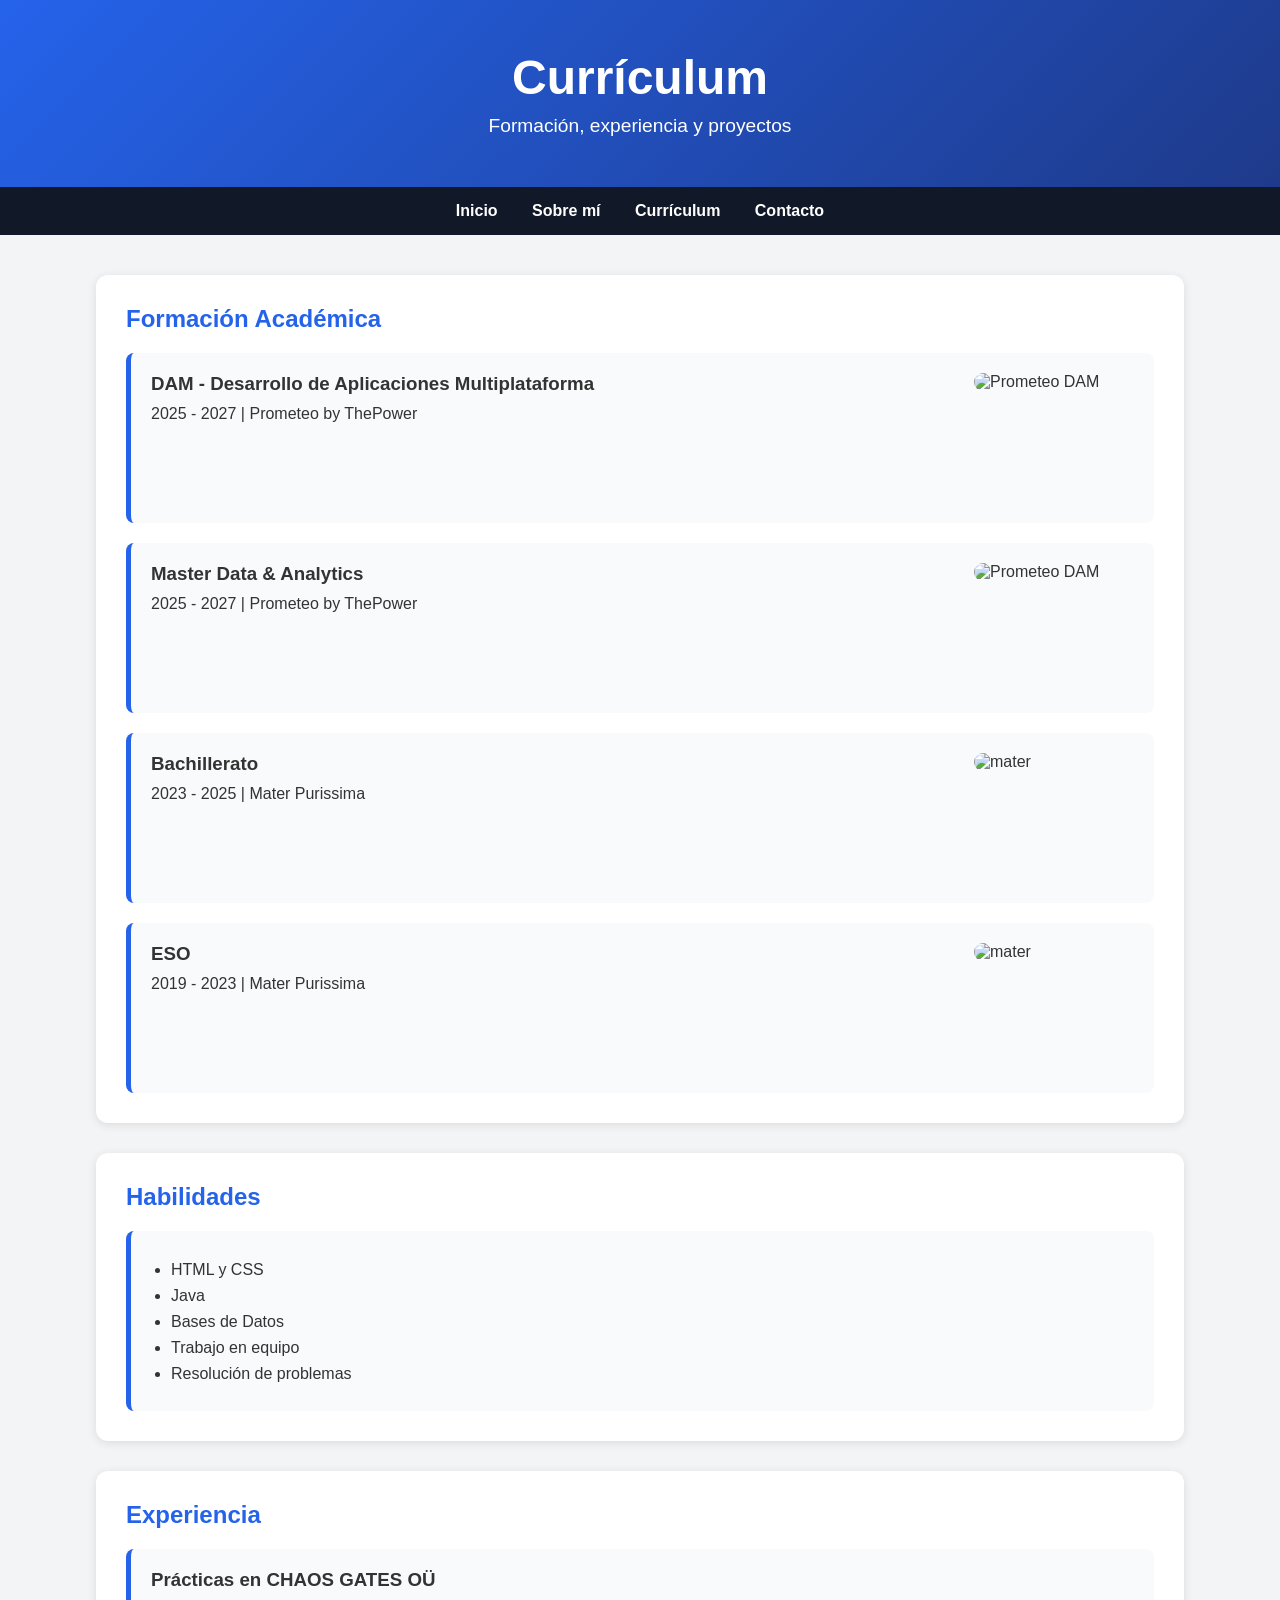
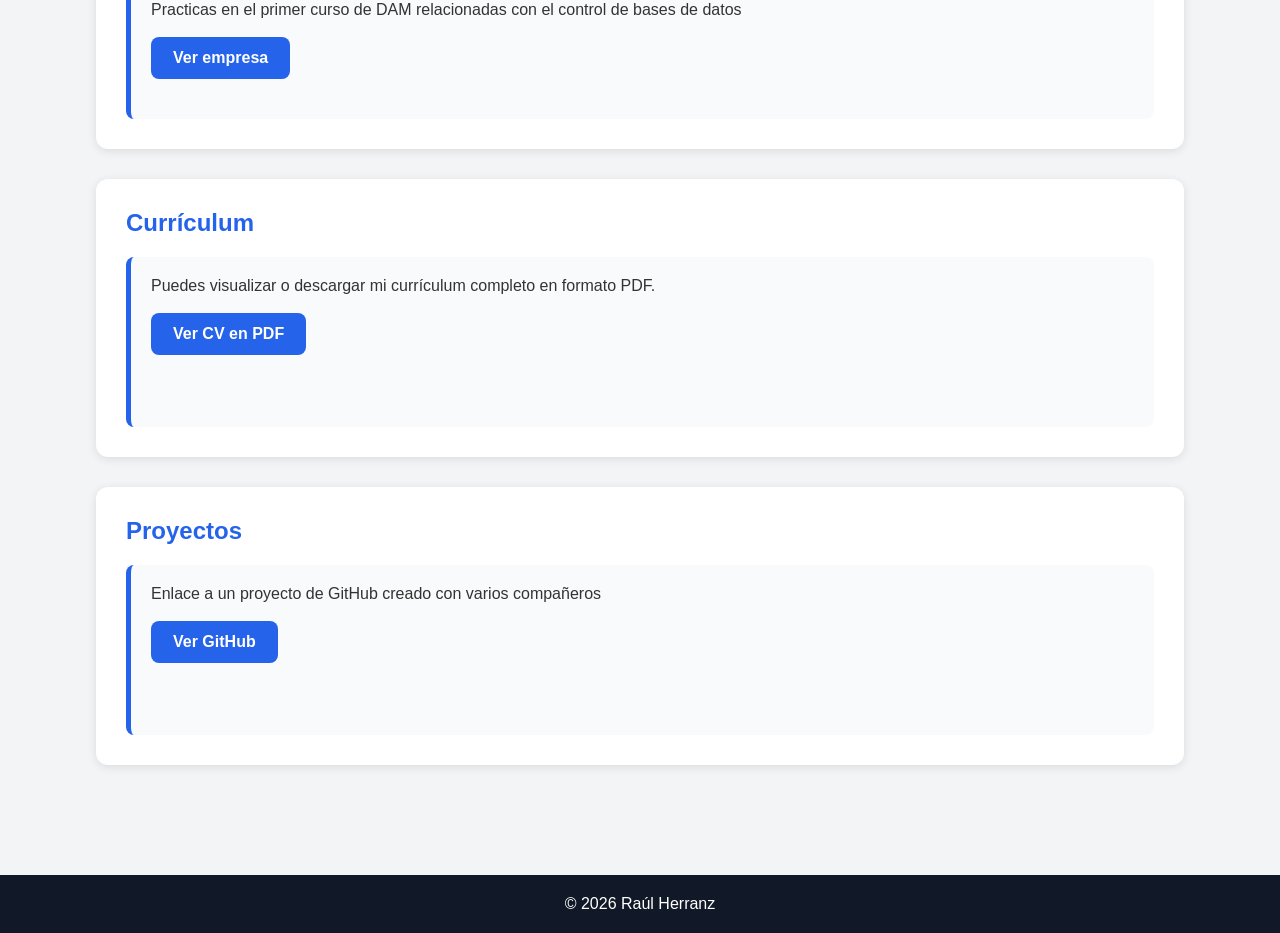
==== curriculum.html @ a7f9ac64 "Rename portfolio/curriculum.html to curriculum.html" ====
<!DOCTYPE html>
<html lang="es">
<head>
    <meta charset="UTF-8">
    <meta name="viewport" content="width=device-width, initial-scale=1.0">
    <title>Currículum | Raúl Herranz</title>
    <link rel="stylesheet" href="style.css">
</head>
<body>

<header>
    <h1>Currículum</h1>
    <p>Formación, experiencia y proyectos</p>
</header>

<nav>
    <a href="index.html">Inicio</a>
    <a href="sobre-mi.html">Sobre mí</a>
    <a href="curriculum.html">Currículum</a>
    <a href="contacto.html">Contacto</a>
</nav>

<main>
    <section>
        <h2>Formación Académica</h2>

        <div class="card">
            <img src="archivos/prometeo.jpg" alt="Prometeo DAM" class="formacion-img">
            <h3>DAM - Desarrollo de Aplicaciones Multiplataforma</h3>
            <p>2025 - 2027 | Prometeo by ThePower</p>
        </div>

        <div class="card">
            <img src="archivos/prometeo.jpg" alt="Prometeo DAM" class="formacion-img">
            <h3>Master Data & Analytics</h3>
            <p>2025 - 2027 | Prometeo by ThePower</p>
        </div>

        <div class="card">
            <img src="archivos/mater.png" alt="mater" class="formacion-img">
            <h3>Bachillerato</h3>
            <p>2023 - 2025 | Mater Purissima</p>
        </div>

        <div class="card">
            <img src="archivos/mater.png" alt="mater" class="formacion-img">
            <h3>ESO</h3>
            <p>2019 - 2023 | Mater Purissima</p>
        </div>
    </section>

    <section>
        <h2>Habilidades</h2>

        <div class="card">
            <ul>
                <li>HTML y CSS</li>
                <li>Java</li>
                <li>Bases de Datos</li>
                <li>Trabajo en equipo</li>
                <li>Resolución de problemas</li>
            </ul>
        </div>
    </section>

    <section>
        <h2>Experiencia</h2>

        <div class="card">
            <h3>Prácticas en CHAOS GATES OÜ</h3>

            <p>
                Practicas en el primer curso de DAM relacionadas con el control de bases de datos
            </p>

            <br>

            <a href="https://www.chaosgates.net/" target="_blank" rel="noopener" class="btn">
               Ver empresa
            </a>
        </div>
    </section>

    <section>
        <h2>Currículum</h2>

        <div class="card">

            <p>
                Puedes visualizar o descargar mi currículum completo
                en formato PDF.
            </p>

            <br>

            <a href="archivos/CV-raulherranz.pdf" target="_blank" class="btn"> 
                Ver CV en PDF
            </a>

        </div>
    </section>

    <section>
        <h2>Proyectos</h2>

        <div class="card">

            <p>
                Enlace a un proyecto de GitHub creado con varios compañeros
            </p>

            <br>

            <a href="https://github.com/NachodLeon/ProyectoIntermodularDAM1" target="_blank" class="btn">
               Ver GitHub
            </a>

        </div>
    </section>

</main>

<footer>
    <p>© 2026 Raúl Herranz</p>
</footer>

</body>
</html>
---- style.css ----
*{
    margin: 0;
    padding: 0;
    box-sizing: border-box;
}

body{
    font-family: Arial, sans-serif;
    background-color: #f3f4f6;
    color: #333;
}

header{
    background: linear-gradient(135deg, #2563eb, #1e3a8a);
    color: white;
    text-align: center;
    padding: 50px 20px;
}

header h1{
    font-size: 3rem;
    margin-bottom: 10px;
}

header p{
    font-size: 1.2rem;
}

nav{
    background-color: #111827;
    text-align: center;
    padding: 15px;
}

nav a{
    color: white;
    text-decoration: none;
    margin: 0 15px;
    font-weight: bold;
    transition: 0.3s;
}

nav a:hover{
    color: #60a5fa;
}

main{
    width: 85%;
    margin: auto;
    padding: 40px 0;
}

section{
    background: white;
    padding: 30px;
    margin-bottom: 30px;
    border-radius: 12px;
    box-shadow: 0 2px 10px rgba(0,0,0,0.1);
}

section h2{
    color: #2563eb;
    margin-bottom: 20px;
}

.card{
    background-color: #f9fafb;
    border-left: 5px solid #2563eb;
    padding: 20px;
    margin-top: 20px;
    border-radius: 8px;
    position: relative;
    min-height: 170px;
}

.card h3{
    margin-bottom: 10px;
    max-width: 70%;
}

.card p,
.card ul,
.card a{
    max-width: 70%;
}

.formacion-img{
    width: 160px;
    height: auto;
    object-fit: contain;
    border-radius: 10px;

    position: absolute;
    top: 20px;
    right: 20px;
}

ul{
    margin-left: 20px;
    margin-top: 10px;
}

li{
    margin-bottom: 8px;
}

footer{
    background-color: #111827;
    color: white;
    text-align: center;
    padding: 20px;
    margin-top: 40px;
}

.inicio{
    display: flex;
    align-items: center;
    justify-content: center;
    gap: 60px;
    flex-wrap: wrap;
}

.foto-container img{
    width: 260px;
    height: 260px;
    object-fit: cover;
    border-radius: 50%;
    border: 5px solid #2563eb;
    box-shadow: 0 4px 15px rgba(0,0,0,0.2);
}

.inicio-texto{
    max-width: 500px;
}

.inicio-texto h2{
    color: #2563eb;
    margin-bottom: 20px;
    font-size: 2rem;
}

.inicio-texto p{
    margin-bottom: 25px;
    line-height: 1.7;
}

.botones,
.botones-contacto{
    display: flex;
    gap: 15px;
    flex-wrap: wrap;
}

.btn{
    background-color: #2563eb;
    color: white;
    padding: 12px 22px;
    text-decoration: none;
    border-radius: 8px;
    font-weight: bold;
    transition: 0.3s;
    display: inline-block;
}

.btn:hover{
    background-color: #1e40af;
    transform: translateY(-3px);
}

@media(max-width: 768px){

    header h1{
        font-size: 2.2rem;
    }

    .inicio{
        flex-direction: column;
        text-align: center;
    }

    .botones,
    .botones-contacto{
        justify-content: center;
    }

    nav a{
        display: inline-block;
        margin: 10px;
    }

    .foto-container img{
        width: 220px;
        height: 220px;
    }

    .formacion-img{
        position: static;
        display: block;
        margin: 20px auto 0 auto;
        width: 140px;
    }

    .card h3,
    .card p,
    .card ul,
    .card a{
        max-width: 100%;
    }

    .card{
        min-height: auto;
    }
}
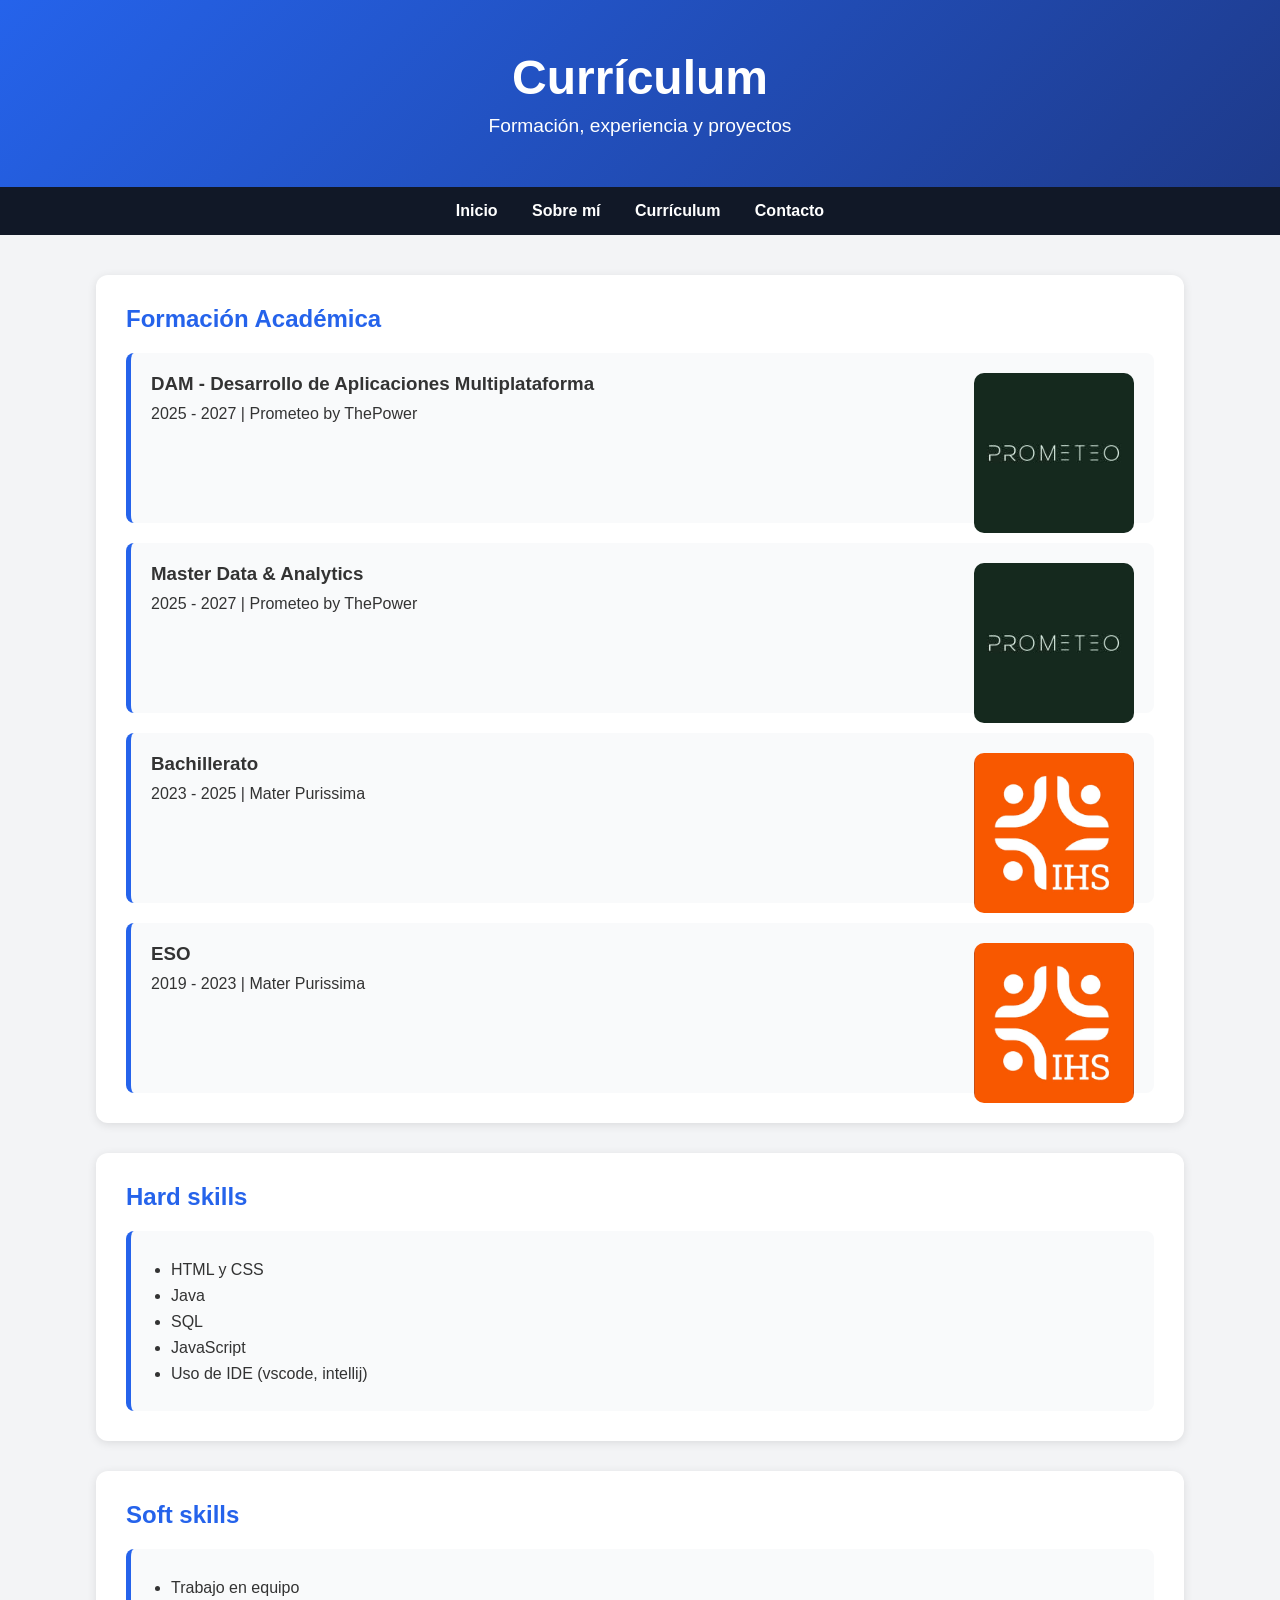
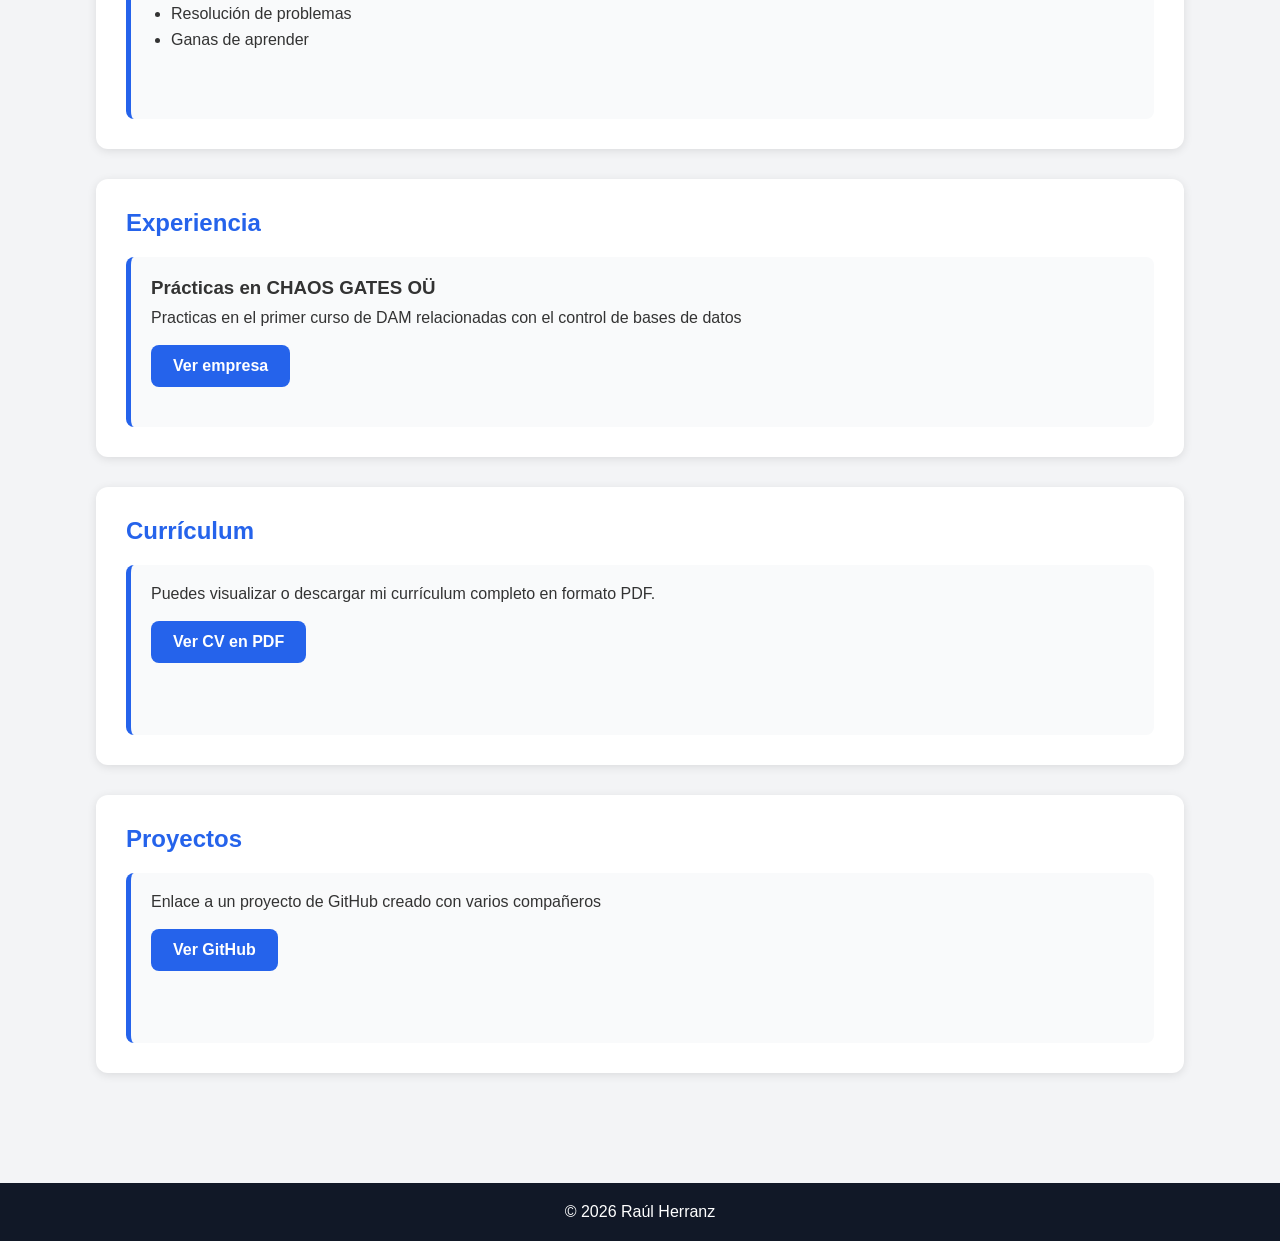
==== commit ed4e917e: "Update curriculum.html" ====
--- a/curriculum.html
+++ b/curriculum.html
@@ -50,15 +50,27 @@
     </section>
 
     <section>
-        <h2>Habilidades</h2>
+        <h2>Hard skills</h2>
 
         <div class="card">
             <ul>
                 <li>HTML y CSS</li>
                 <li>Java</li>
-                <li>Bases de Datos</li>
+                <li>SQL</li>
+                <li>JavaScript</li>
+                <li>Uso de IDE (vscode, intellij)</li>
+            </ul>
+        </div>
+    </section>
+
+    <section>
+        <h2>Soft skills</h2>
+
+        <div class="card">
+            <ul>
                 <li>Trabajo en equipo</li>
                 <li>Resolución de problemas</li>
+                <li>Ganas de aprender</li>
             </ul>
         </div>
     </section>
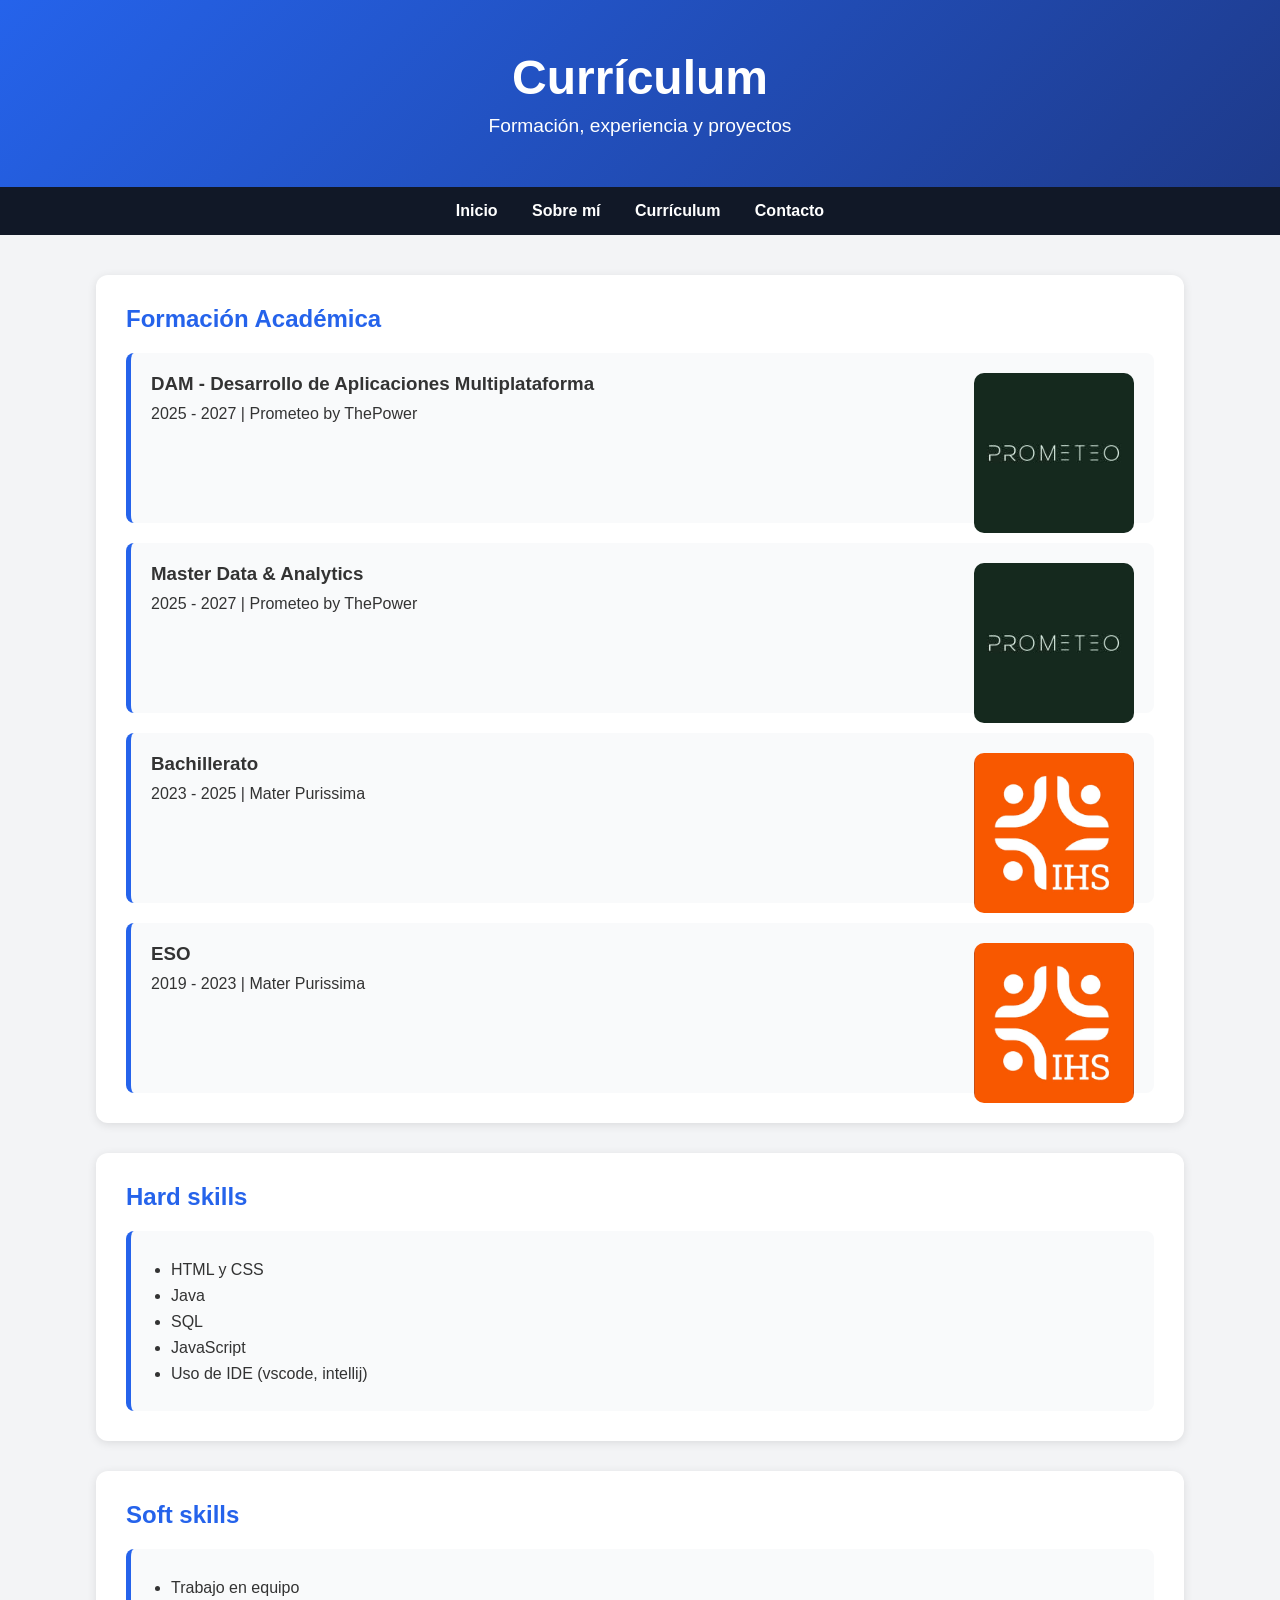
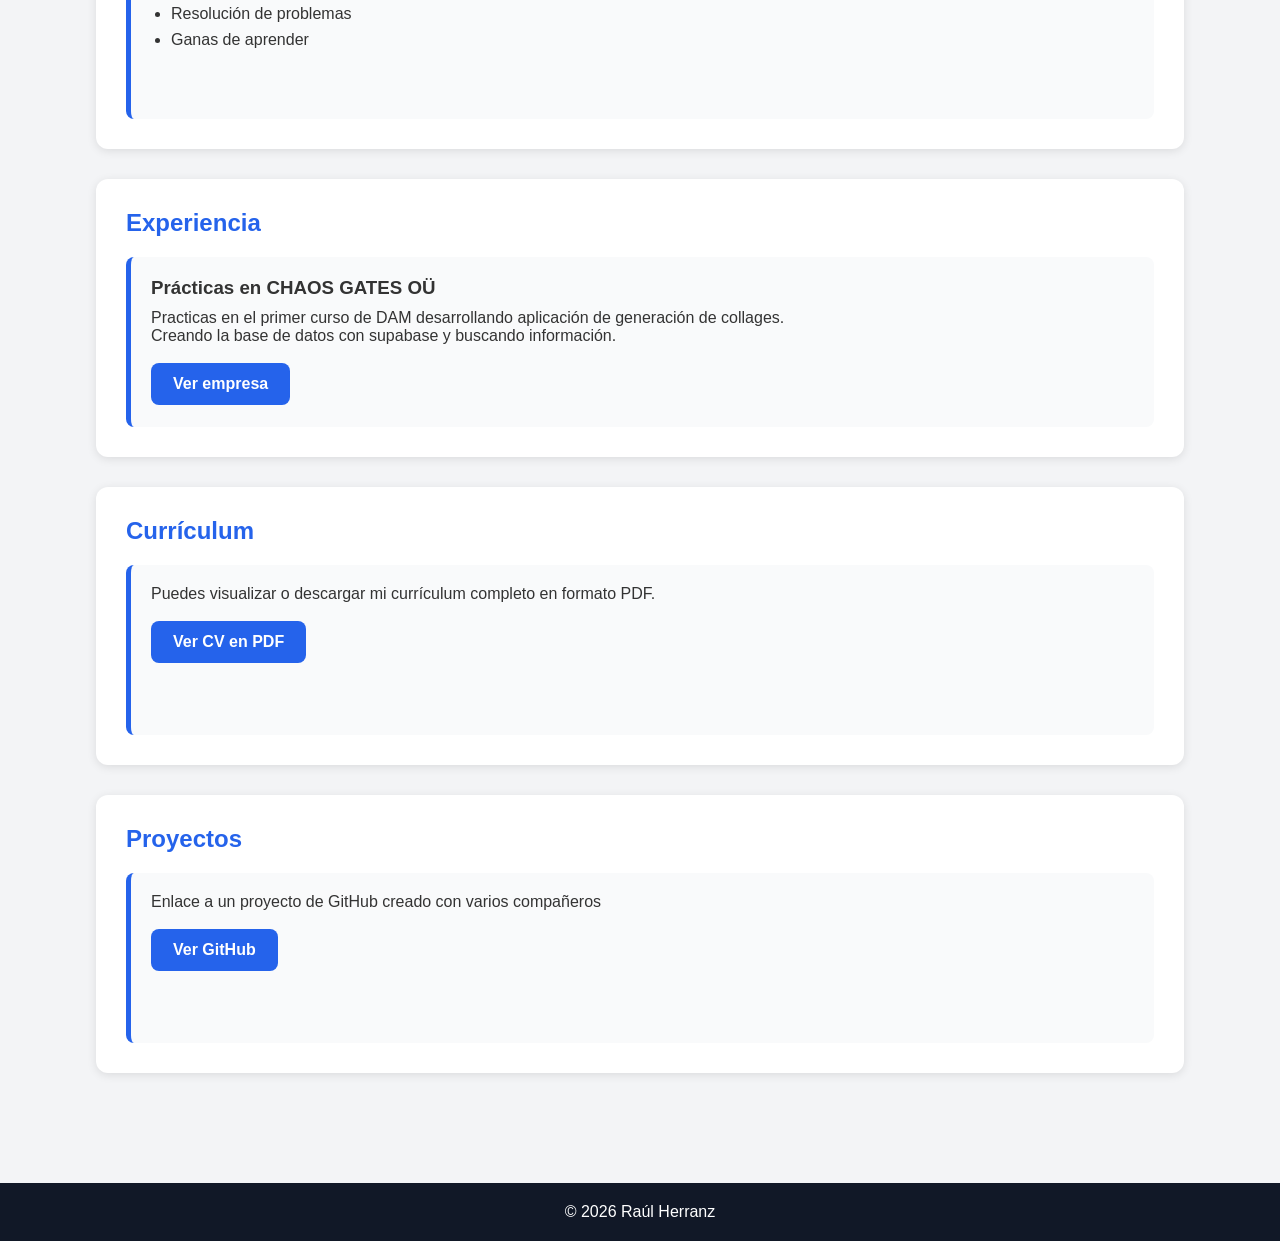
==== commit 5f3d37f4: "Update curriculum.html" ====
--- a/curriculum.html
+++ b/curriculum.html
@@ -82,7 +82,7 @@
             <h3>Prácticas en CHAOS GATES OÜ</h3>
 
             <p>
-                Practicas en el primer curso de DAM relacionadas con el control de bases de datos
+                Practicas en el primer curso de DAM desarrollando aplicación de generación de collages. Creando la base de datos con supabase y buscando información.
             </p>
 
             <br>
--- a/style.css
+++ b/style.css
@@ -89,7 +89,6 @@
     height: auto;
     object-fit: contain;
     border-radius: 10px;
-
     position: absolute;
     top: 20px;
     right: 20px;
@@ -167,6 +166,25 @@
     transform: translateY(-3px);
 }
 
+/* Estilos específicos para la página Sobre mí */
+
+.sobre-mi-contenido{
+    max-width: 550px;
+    margin: 0 auto;
+}
+
+.sobre-mi-contenido h2{
+    text-align: center;
+}
+
+.sobre-mi-contenido p{
+    text-align: justify;
+    line-height: 1.8;
+    font-size: 1.05rem;
+}
+
+/* Responsive */
+
 @media(max-width: 768px){
 
     header h1{
@@ -210,4 +228,8 @@
     .card{
         min-height: auto;
     }
-}
+
+    .sobre-mi-contenido{
+        max-width: 70%;
+    }
+}
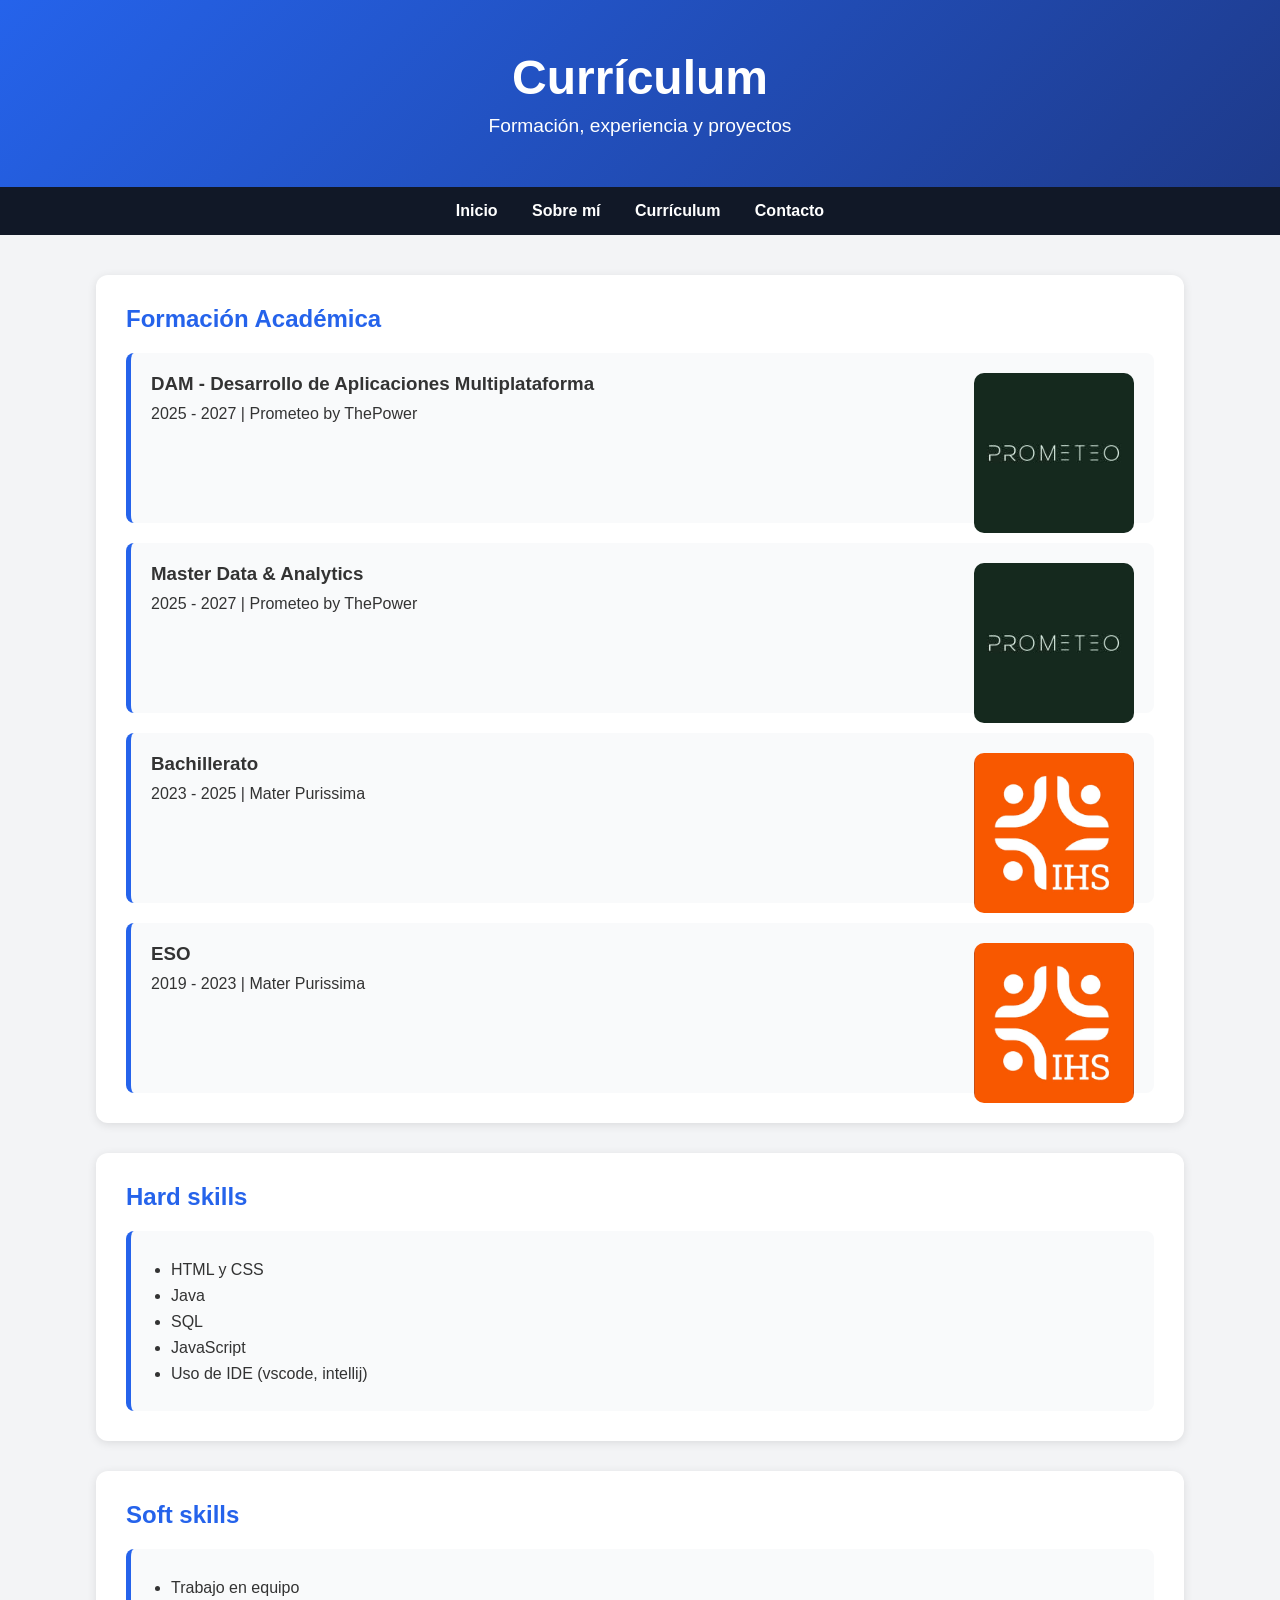
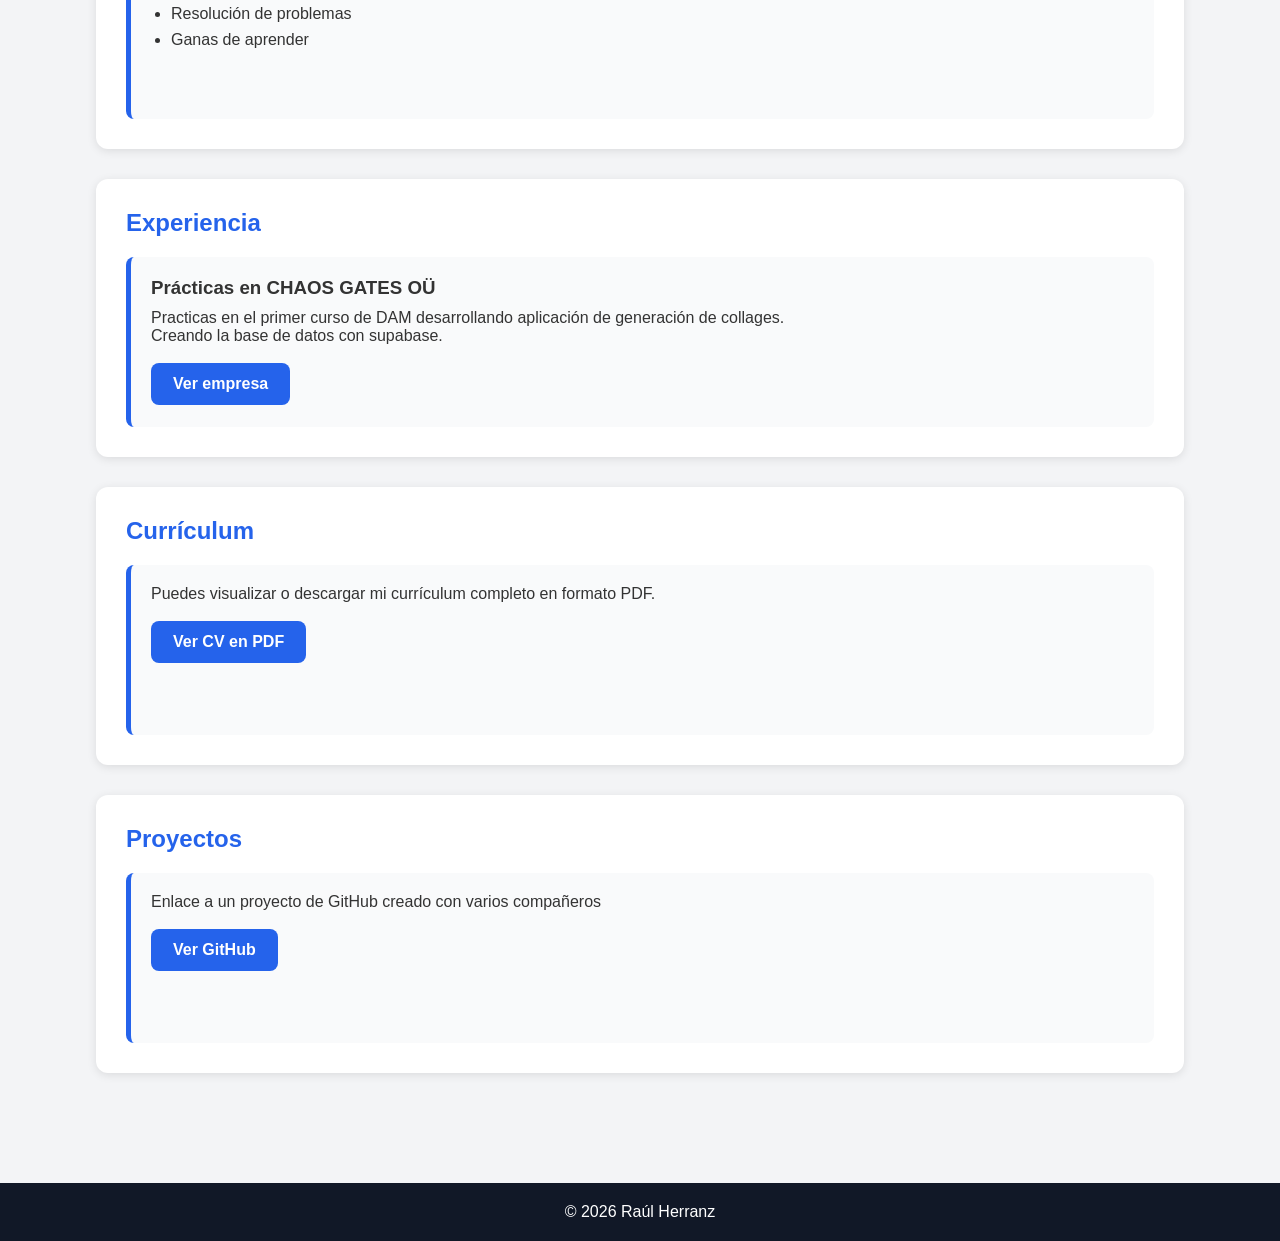
==== commit 87bb6b45: "Update curriculum.html" ====
--- a/curriculum.html
+++ b/curriculum.html
@@ -82,7 +82,7 @@
             <h3>Prácticas en CHAOS GATES OÜ</h3>
 
             <p>
-                Practicas en el primer curso de DAM desarrollando aplicación de generación de collages. Creando la base de datos con supabase y buscando información.
+                Practicas en el primer curso de DAM desarrollando aplicación de generación de collages. Creando la base de datos con supabase.
             </p>
 
             <br>
--- a/style.css
+++ b/style.css
@@ -230,6 +230,6 @@
     }
 
     .sobre-mi-contenido{
-        max-width: 70%;
-    }
-}
+        max-width: 500px;
+    }
+}
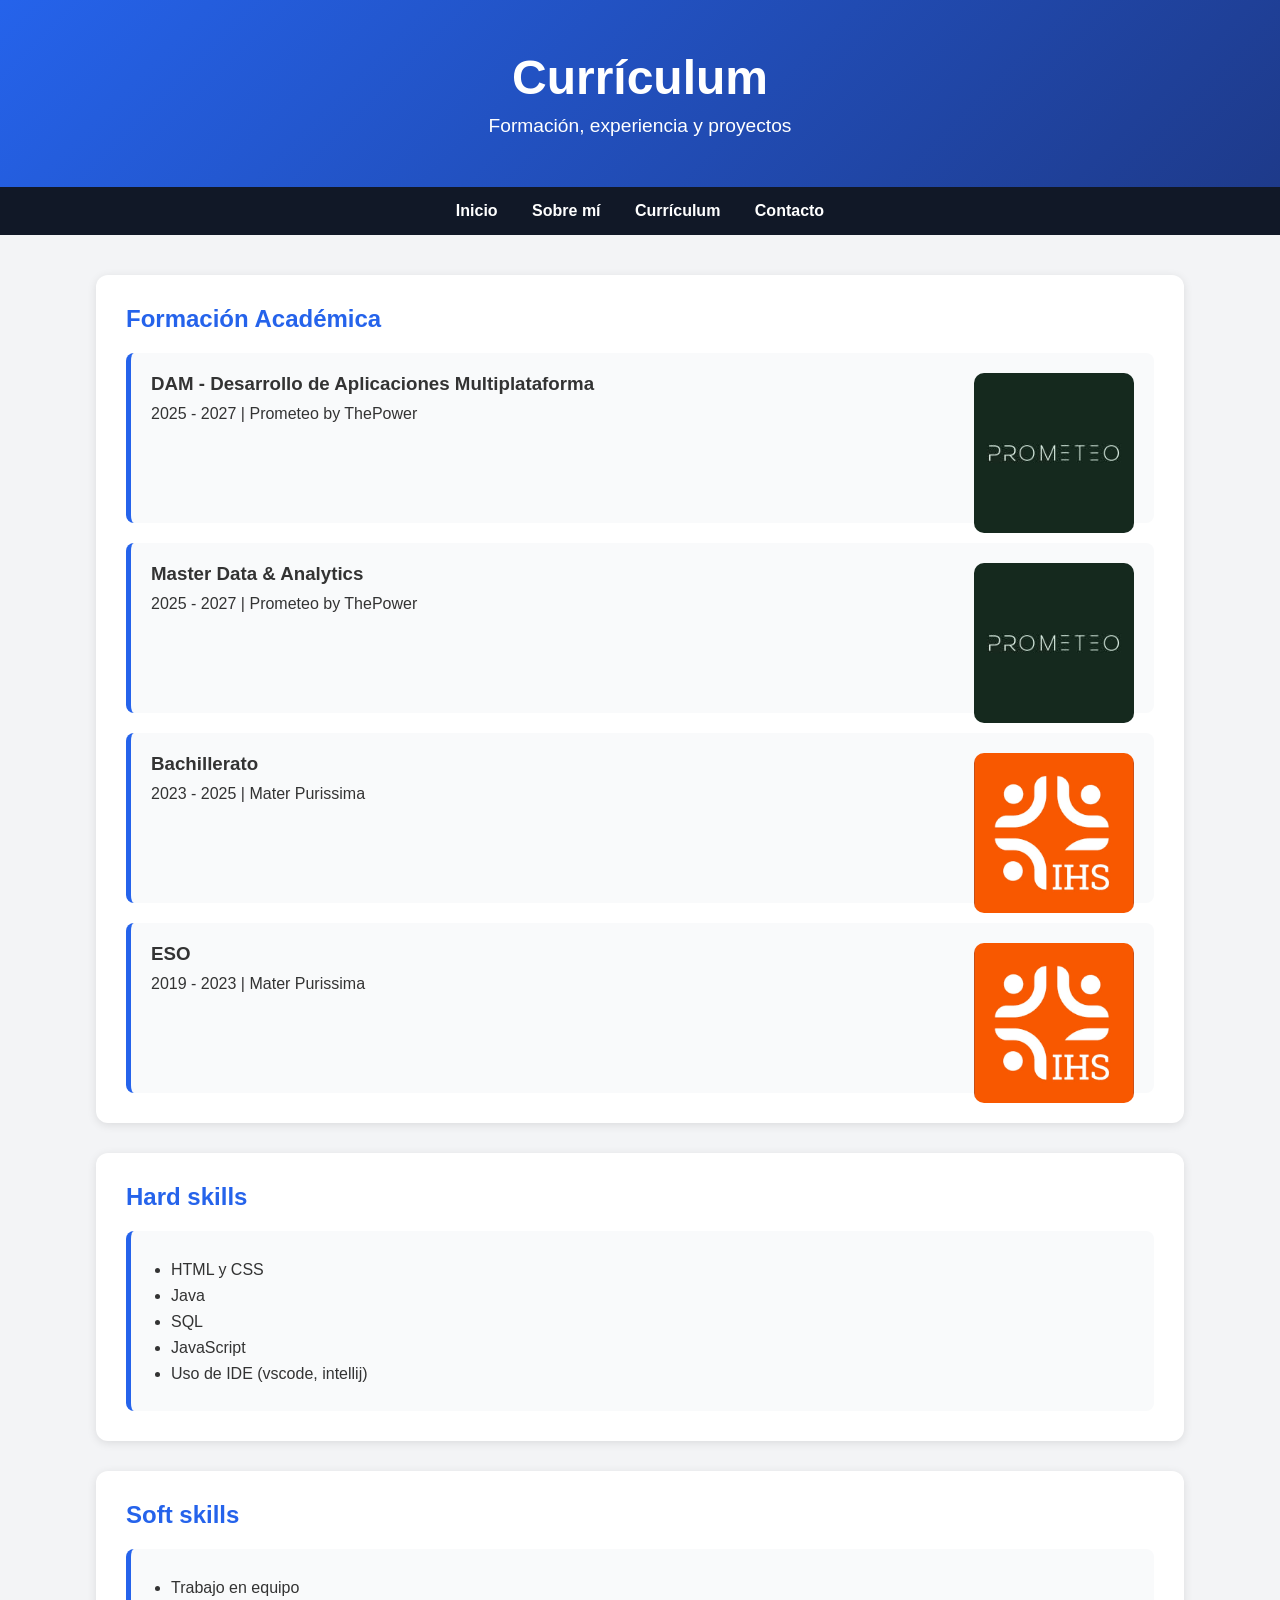
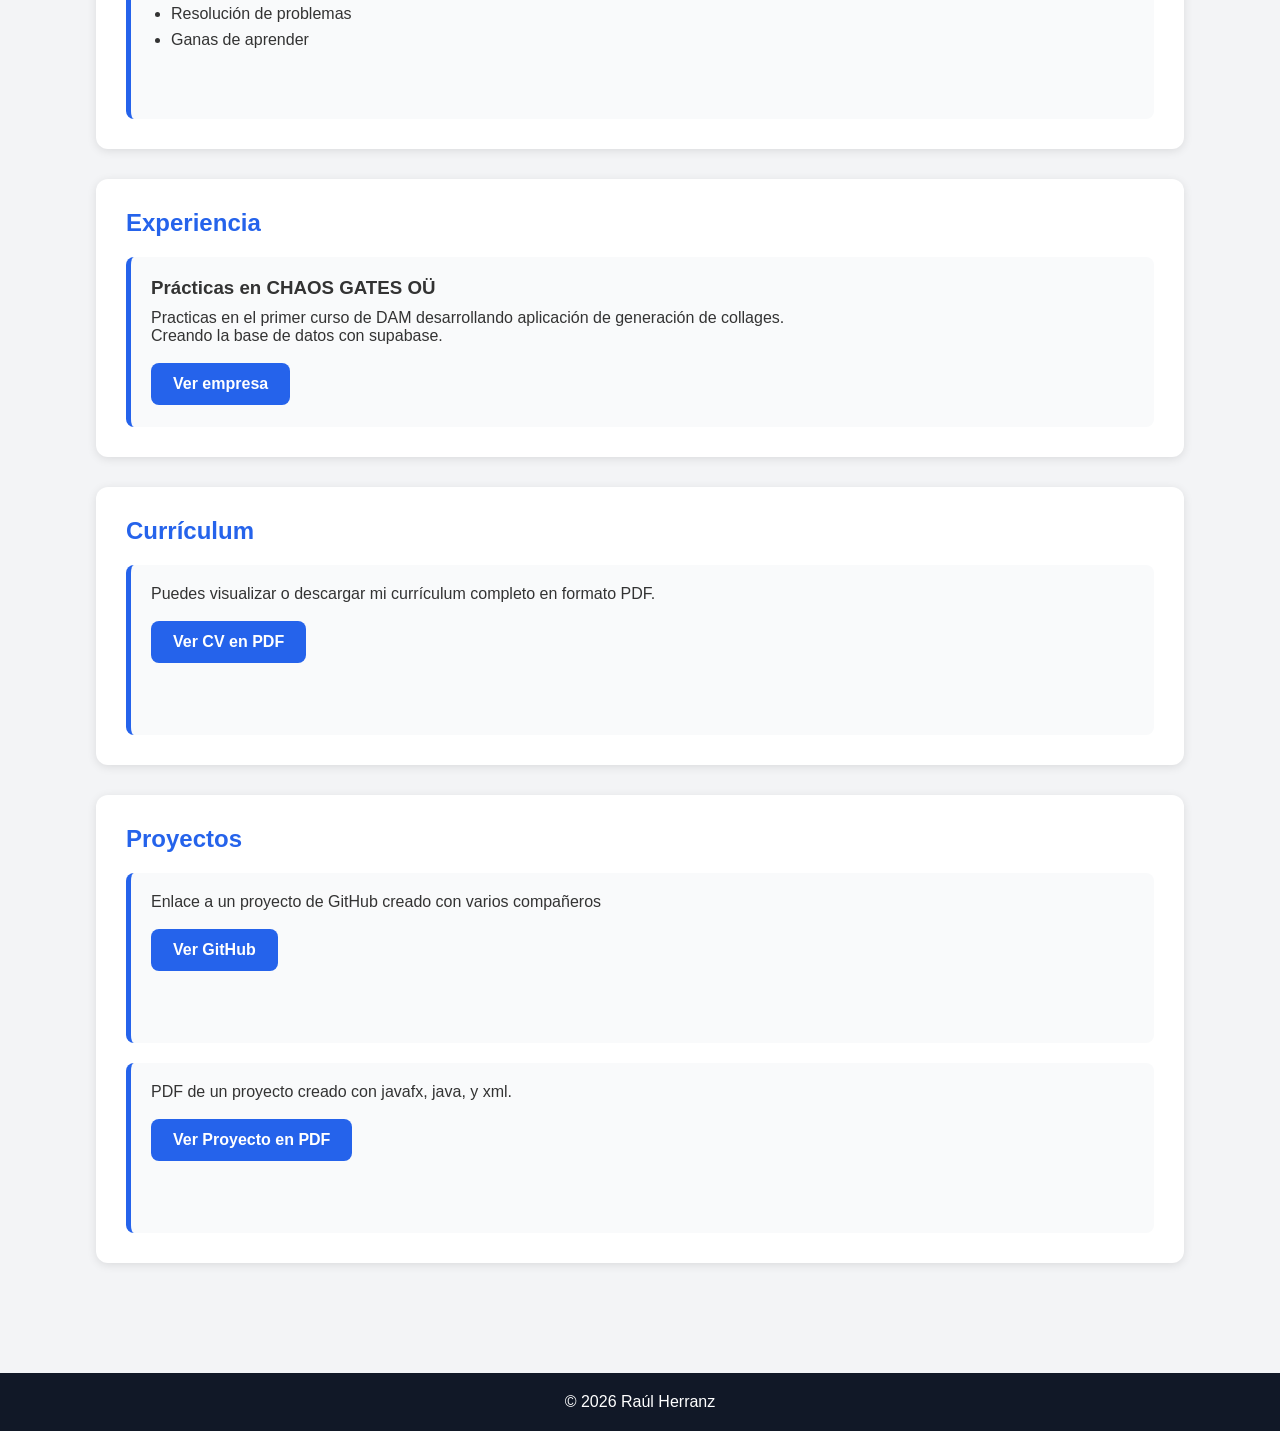
==== commit 3c28db9c: "Update curriculum.html" ====
--- a/curriculum.html
+++ b/curriculum.html
@@ -128,6 +128,20 @@
             </a>
 
         </div>
+
+        <div class="card">
+
+            <p>
+                PDF de un proyecto creado con javafx, java, y xml.
+            </p>
+
+            <br>
+
+            <a href="archivos/Hotel_Raúl_Herranz.pdf" target="_blank" class="btn"> 
+                Ver Proyecto en PDF
+            </a>
+
+        </div>
     </section>
 
 </main>
--- a/style.css
+++ b/style.css
@@ -48,6 +48,7 @@
     width: 85%;
     margin: auto;
     padding: 40px 0;
+    min-height: 65vh;
 }
 
 section{
@@ -185,7 +186,7 @@
 
 /* Responsive */
 
-@media(max-width: 768px){
+@media(max-width: 900px){
 
     header h1{
         font-size: 2.2rem;
@@ -230,6 +231,6 @@
     }
 
     .sobre-mi-contenido{
-        max-width: 500px;
-    }
-}
+        max-width: 100%;
+    }
+}
